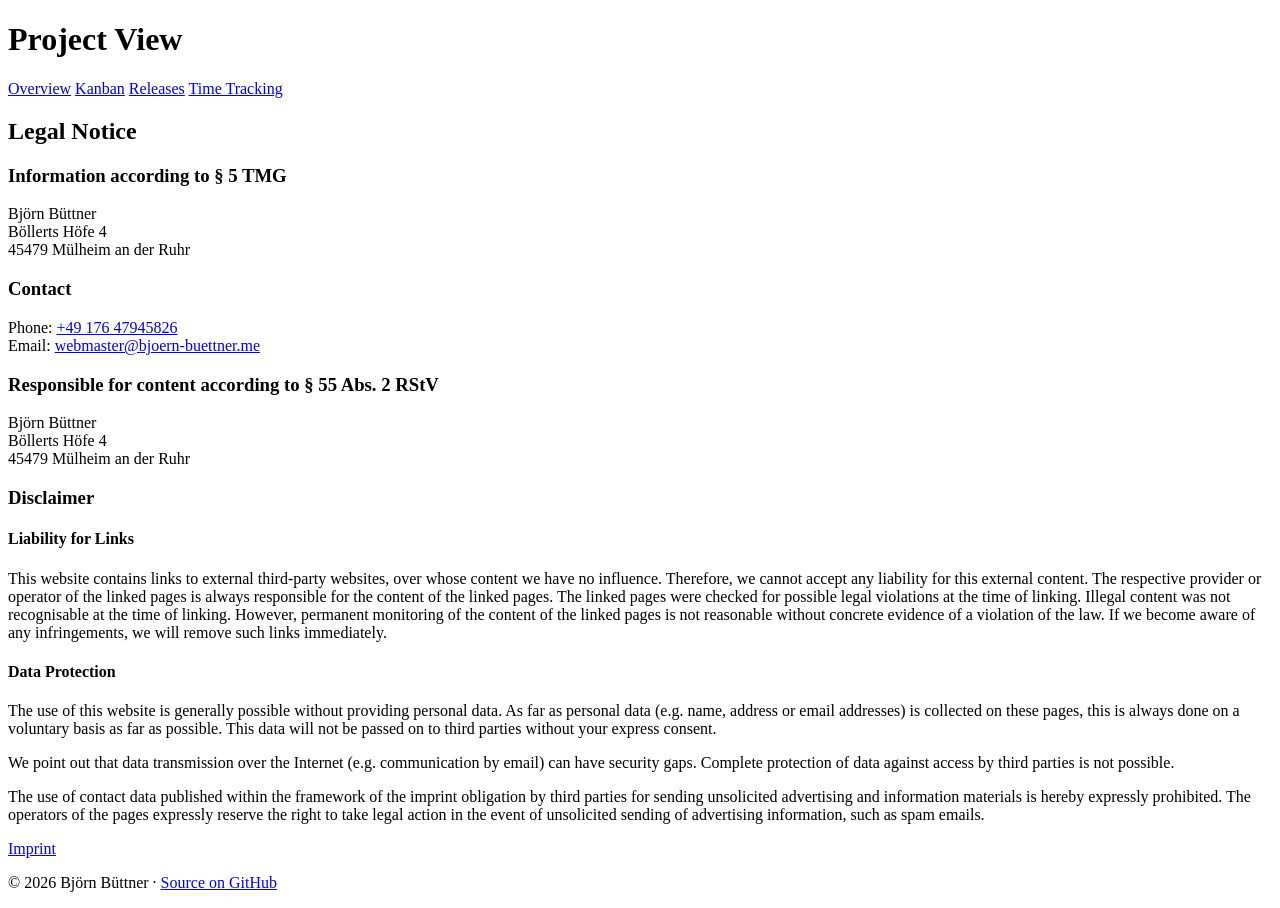
==== resources/html/imprint.html @ 65f24e7a "Add imprint page with legal notice and contact info Introduces resources/html/imprint.html reachable" ====
<!DOCTYPE html>
<html lang="en">
<head>
    <meta charset="UTF-8">
    <meta name="viewport" content="width=device-width, initial-scale=1.0">
    <title>Imprint - Project View</title>
    <link rel="stylesheet" href="style.css">
</head>
<body>
    <header class="site-header">
        <h1>Project View</h1>
        <nav class="main-nav">
            <a href="index.html">Overview</a>
            <a href="kanban.html">Kanban</a>
            <a href="releases.html">Releases</a>
            <a href="time.html">Time Tracking</a>
        </nav>
        <div class="user-menu" data-user-menu></div>
    </header>
    <main class="container">
        <h2>Legal Notice</h2>

        <h3>Information according to &sect; 5 TMG</h3>
        <p>
            Björn Büttner<br>
            Böllerts Höfe 4<br>
            45479 Mülheim an der Ruhr
        </p>

        <h3>Contact</h3>
        <p>
            Phone: <a href="tel:+4917647945826">+49 176 47945826</a><br>
            Email: <a href="mailto:webmaster@bjoern-buettner.me">webmaster@bjoern-buettner.me</a>
        </p>

        <h3>Responsible for content according to &sect; 55 Abs. 2 RStV</h3>
        <p>
            Björn Büttner<br>
            Böllerts Höfe 4<br>
            45479 Mülheim an der Ruhr
        </p>

        <h3>Disclaimer</h3>

        <h4>Liability for Links</h4>
        <p>
            This website contains links to external third-party websites, over whose content we
            have no influence. Therefore, we cannot accept any liability for this external
            content. The respective provider or operator of the linked pages is always
            responsible for the content of the linked pages. The linked pages were checked for
            possible legal violations at the time of linking. Illegal content was not
            recognisable at the time of linking. However, permanent monitoring of the content
            of the linked pages is not reasonable without concrete evidence of a violation of
            the law. If we become aware of any infringements, we will remove such links
            immediately.
        </p>

        <h4>Data Protection</h4>
        <p>
            The use of this website is generally possible without providing personal data. As
            far as personal data (e.g. name, address or email addresses) is collected on these
            pages, this is always done on a voluntary basis as far as possible. This data will
            not be passed on to third parties without your express consent.
        </p>
        <p>
            We point out that data transmission over the Internet (e.g. communication by email)
            can have security gaps. Complete protection of data against access by third parties
            is not possible.
        </p>
        <p>
            The use of contact data published within the framework of the imprint obligation by
            third parties for sending unsolicited advertising and information materials is
            hereby expressly prohibited. The operators of the pages expressly reserve the right
            to take legal action in the event of unsolicited sending of advertising
            information, such as spam emails.
        </p>
    </main>
    <footer class="site-footer">
        <nav class="footer-nav">
            <a href="imprint.html">Imprint</a>
        </nav>
        <p>&copy; 2026 Björn Büttner &middot; <a href="https://github.com/idrinth/project-view" target="_blank" rel="noopener">Source on GitHub</a></p>
    </footer>
    <script src="main.js"></script>
</body>
</html>
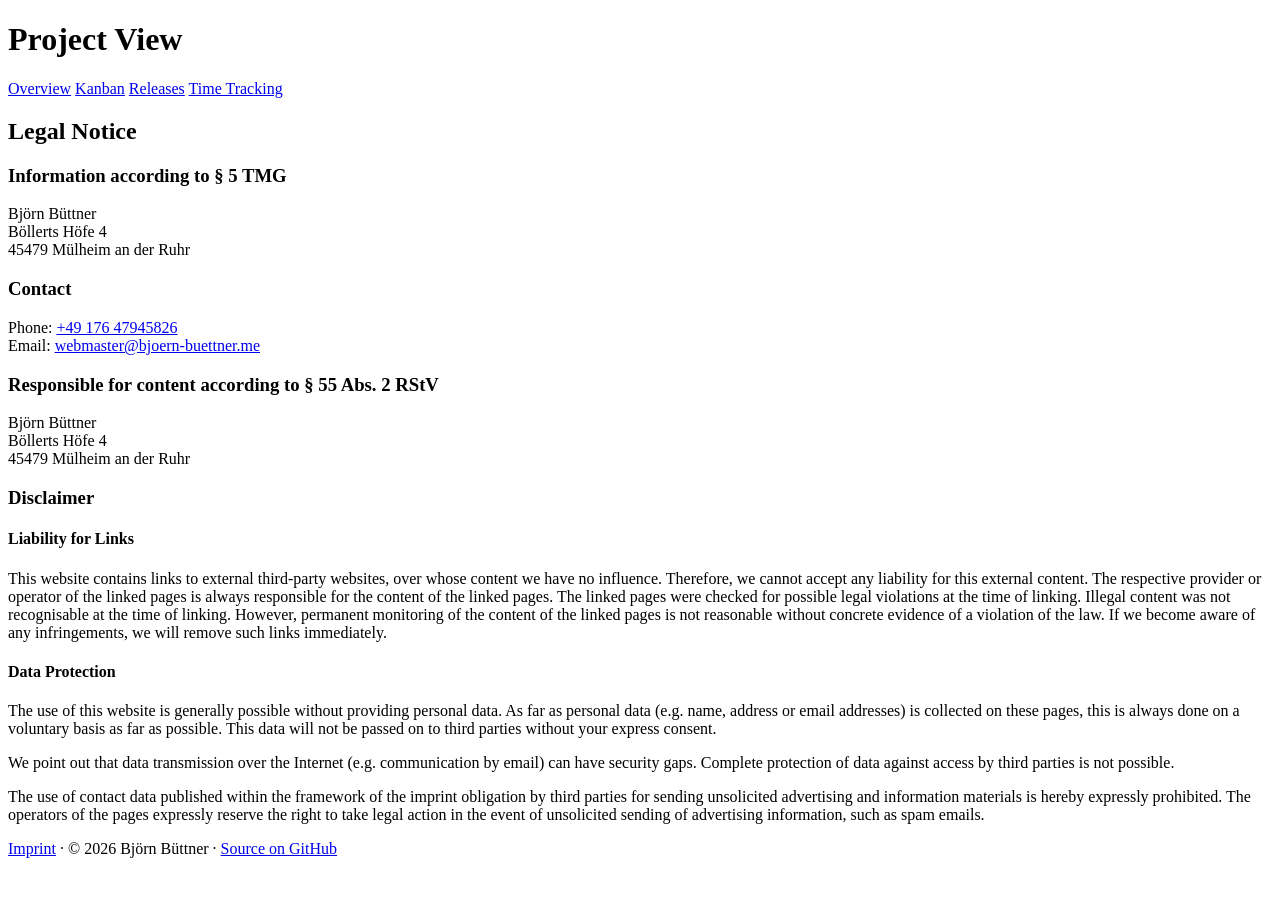
==== commit e2e09de2: "Combine footer Imprint link with copyright into single line Merge the footer nav (which only held th" ====
--- a/resources/html/imprint.html
+++ b/resources/html/imprint.html
@@ -5,6 +5,7 @@
     <meta name="viewport" content="width=device-width, initial-scale=1.0">
     <title>Imprint - Project View</title>
     <link rel="stylesheet" href="style.css">
+    <script>(function(){try{var t=localStorage.getItem('pv-theme');if(t==='dark'||t==='light'){document.documentElement.setAttribute('data-theme',t);}}catch(e){}})();</script>
 </head>
 <body>
     <header class="site-header">
@@ -76,10 +77,7 @@
         </p>
     </main>
     <footer class="site-footer">
-        <nav class="footer-nav">
-            <a href="imprint.html">Imprint</a>
-        </nav>
-        <p>&copy; 2026 Björn Büttner &middot; <a href="https://github.com/idrinth/project-view" target="_blank" rel="noopener">Source on GitHub</a></p>
+        <p><a href="imprint.html">Imprint</a> &middot; &copy; 2026 Björn Büttner &middot; <a href="https://github.com/idrinth/project-view" target="_blank" rel="noopener">Source on GitHub</a></p>
     </footer>
     <script src="main.js"></script>
 </body>
